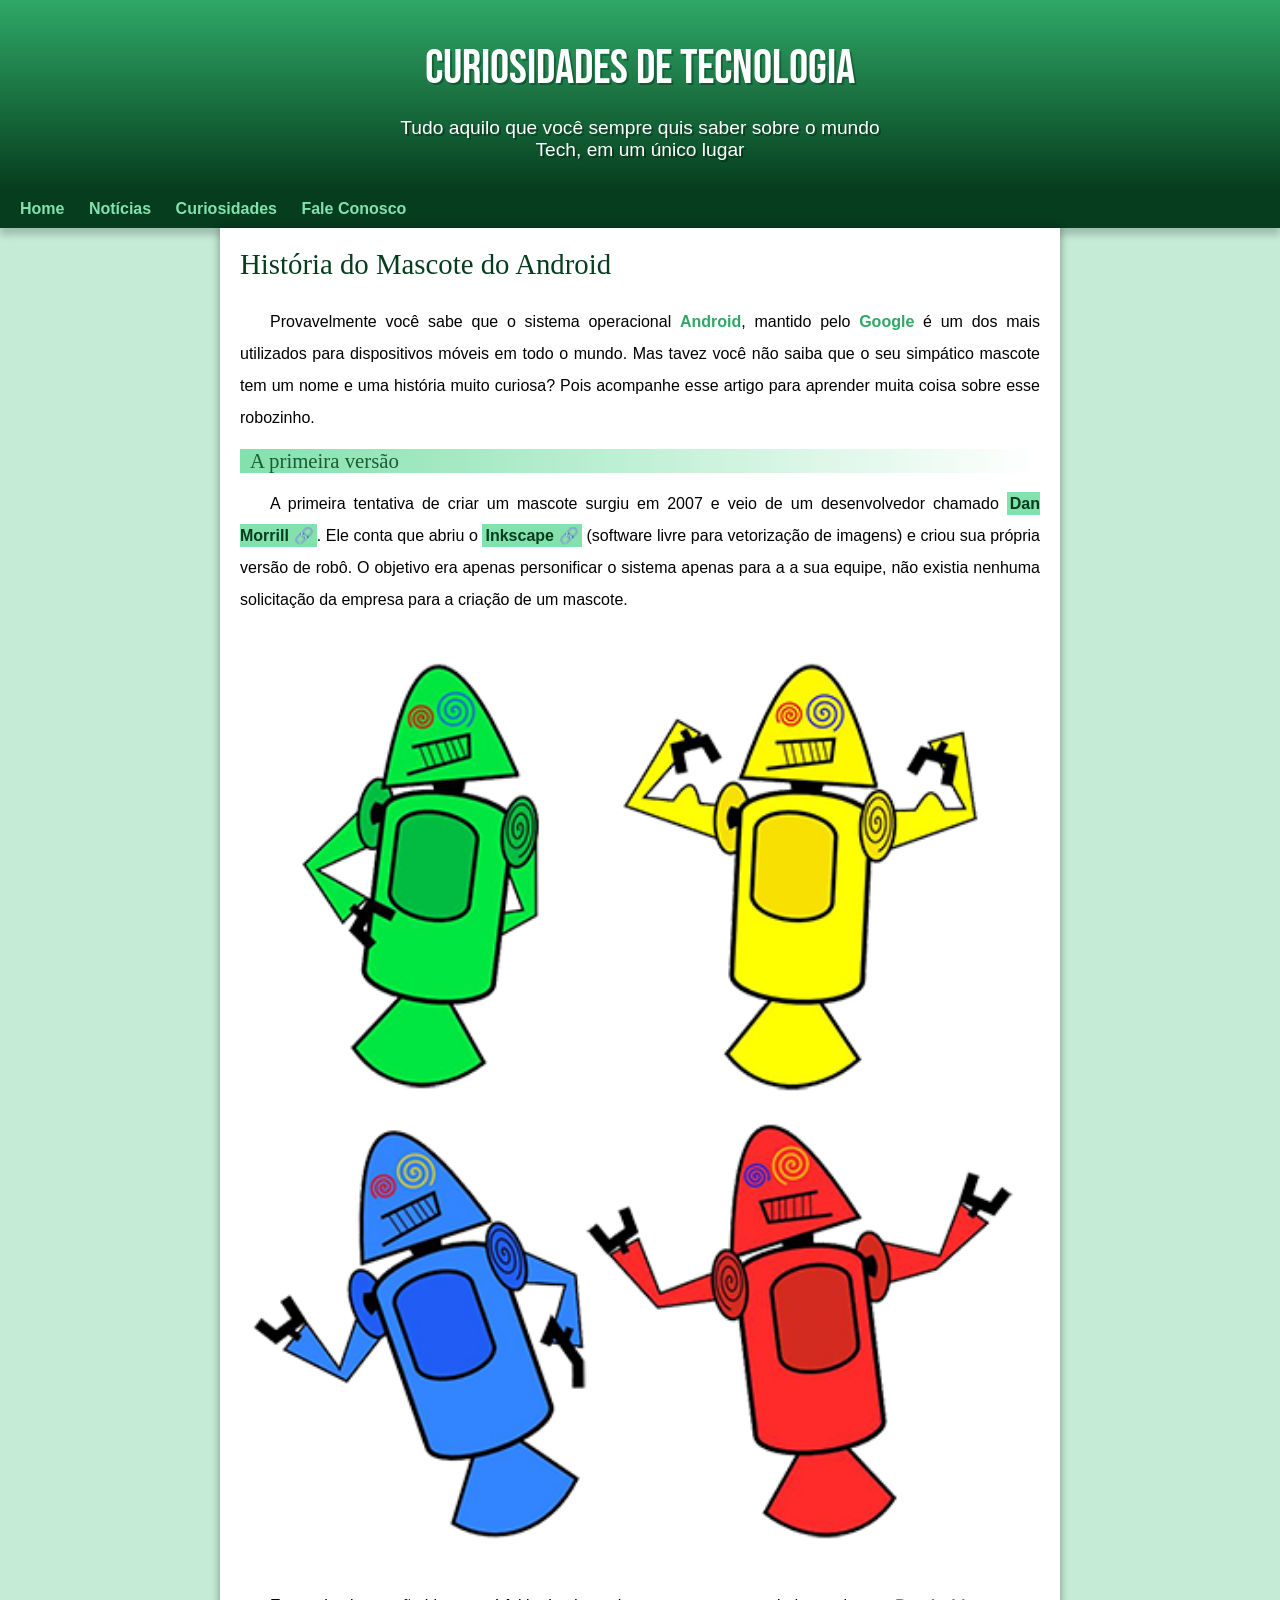
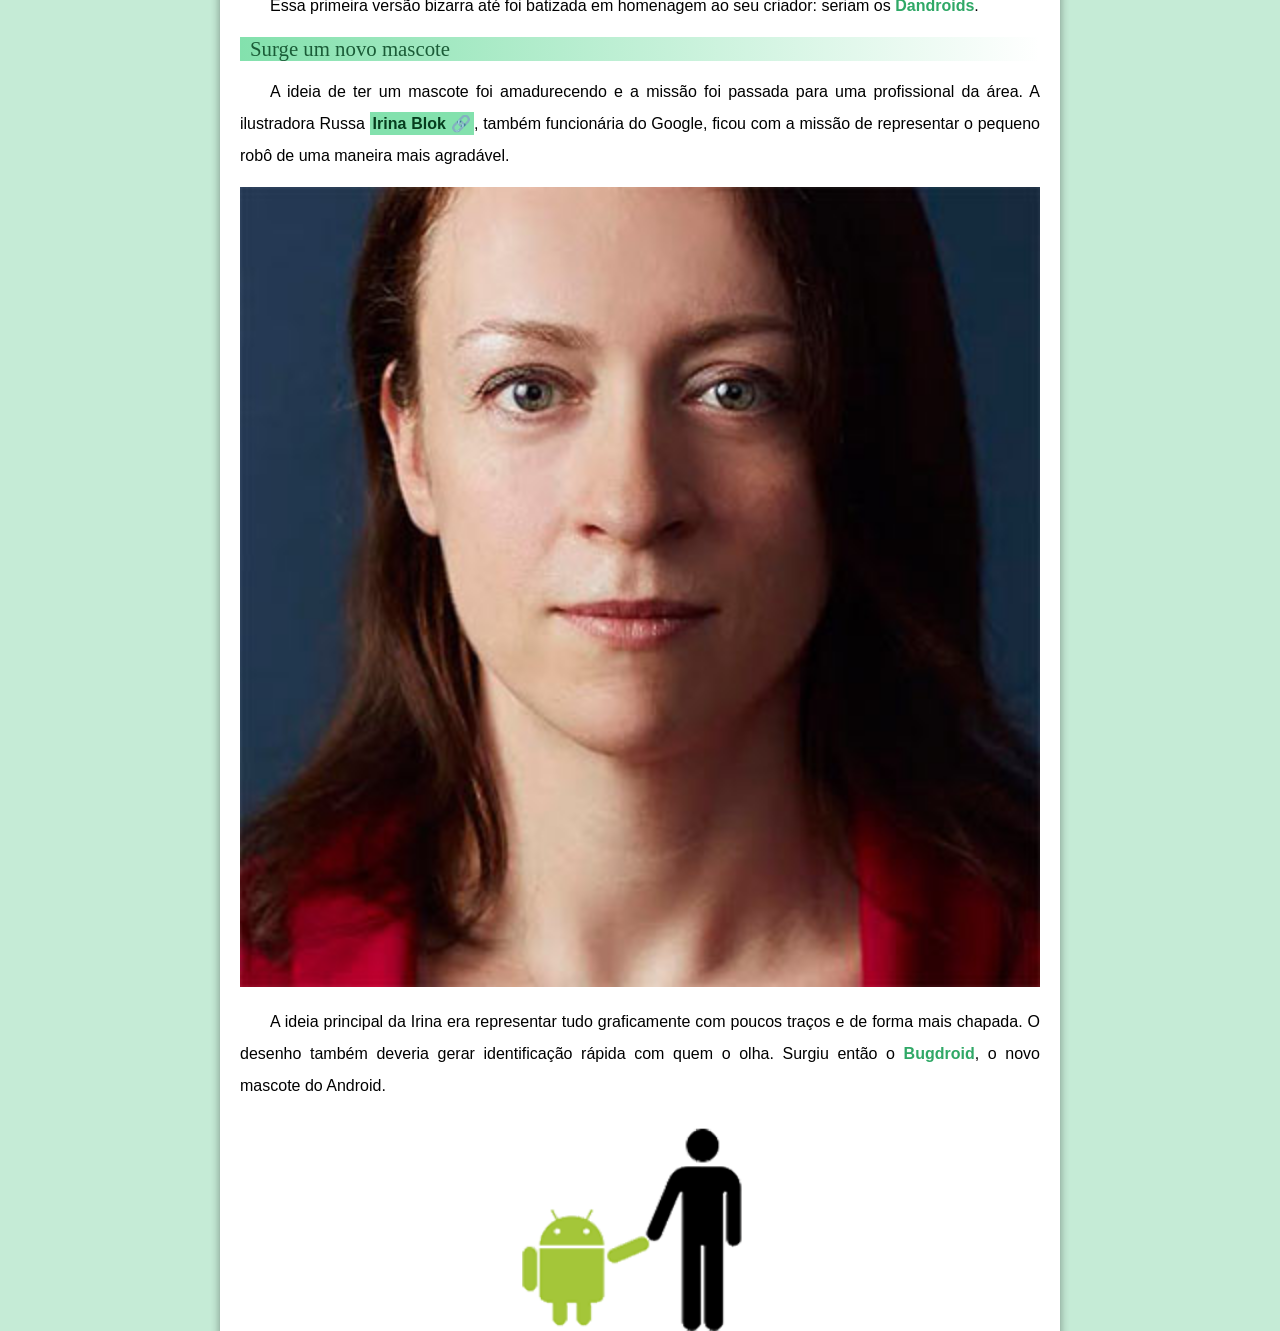
==== index.html @ 8fe5023e "ajuste" ====
<!DOCTYPE html>
<html lang="pt-br">
<head>
    <meta charset="UTF-8">
    <meta http-equiv="X-UA-Compatible" content="IE=edge">
    <meta name="viewport" content="width=device-width, initial-scale=1.0">
    <title>Android</title>
    <link rel="shortcut icon" href="imagens/favicon.ico" type="image/x-icon">
    <link rel="stylesheet" href="estilo/style.css">
</head>
<body>
    <header>
        <h1>Curiosidades de Tecnologia</h1>
        
        <p>Tudo aquilo que você sempre quis saber sobre o mundo Tech, em um único lugar</p>
    </header>

    <nav>
        <a href="#">Home</a>
        <a href="#">Notícias</a>
        <a href="#">Curiosidades</a>
        <a href="#">Fale Conosco</a>
    </nav>

<main>
    <article>
        <h1>História do Mascote do Android</h1>
        
        <p>Provavelmente você sabe que o sistema operacional <strong>Android</strong>, mantido pelo <strong>Google</strong> é um dos mais utilizados para dispositivos móveis em todo o mundo. Mas tavez você não saiba que o seu simpático mascote tem um nome e uma história muito curiosa? Pois acompanhe esse artigo para aprender muita coisa sobre esse robozinho.</p>
        
        <h2>A primeira versão</h2>
        
        <p>A primeira tentativa de criar um mascote surgiu em 2007 e veio de um desenvolvedor chamado <a href="https://androidcommunity.com/dan-morrill-shows-us-the-android-mascot-that-almost-was-20130103/" target="_blank" rel="external">Dan Morrill</a>. Ele conta que abriu o <a href="https://inkscape.org/pt-br/" target="_blank" rel="external">Inkscape</a> (software livre para vetorização de imagens) e criou sua própria versão de robô. O objetivo era apenas personificar o sistema apenas para a a sua equipe, não existia nenhuma solicitação da empresa para a criação de um mascote.</p>
        
        <picture>
            <source media="(max-width: 600px)" srcset="imagens/dan-droids-pq.png">
            <img src="imagens/dan-droids.png" alt="Dan Droids">
        </picture>
        
        <p>Essa primeira versão bizarra até foi batizada em homenagem ao seu criador: seriam os <strong>Dandroids</strong>.</p>
        
        <h2>Surge um novo mascote</h2>
        
        <p>A ideia de ter um mascote foi amadurecendo e a missão foi passada para uma profissional da área. A ilustradora Russa <a href="https://www.irinablok.com/" target="_blank" rel="external">Irina Blok</a>, também funcionária do Google, ficou com a missão de representar o pequeno robô de uma maneira mais agradável.</p>
        
        <picture>
            <source media="(max-width: 600px)" srcset="imagens/irina-blok-pq.jpg">
            <img src="imagens/irina-blok.jpg" alt="Irina Blok">
        </picture>
        
        <p>A ideia principal da Irina era representar tudo graficamente com poucos traços e de forma mais chapada. O desenho também deveria gerar identificação rápida com quem o olha. Surgiu então o <strong>Bugdroid</strong>, o novo mascote do Android.</p>
        
        <img src="imagens/bugdroid.png" class="pequena" alt="Bugdroid">
        
        <p>A principal inspiração para os traços do novo <strong>Bugdroid</strong> veio daqueles bonequinhos que ilustram portas de banheiro para indicar o gênero de cada porta. Conta a lenda que a artista estava criando em sua mesa no escritório do <strong>Google</strong> e olhou para o lado dos banheiros e a identificação foi imediata: simples, limpo, objetivo.</p>
        
        <div class="video">
            <iframe width="560" height="315" src="https://www.youtube.com/embed/l2UDgpLz20M" title="YouTube video player" frameborder="0" allow="accelerometer; autoplay; clipboard-write; encrypted-media; gyroscope; picture-in-picture; web-share" allowfullscreen></iframe>
        </div>
        
        <aside>
            <h3>Quer aprender mais?</h3>
        
            <p>Outro assunto curioso em relação ao Android é que cada versão sempre foi nomeada em homenagem a um doce, em ordem alfabética a partir da versão 1.5 até a 9.0.</p>
        
            <ul>
                <li>
                    <abbr title="Bolo de Copo">1.5 - Cupcake</abbr>
                </li>
                <li>
                    <abbr title="Rosquinha">1.6 - Donut</abbr>
                </li>
                <li>
                    <abbr title="">3.0 - Eclair</abbr>
                </li>
                <li>
                    <abbr title="Bomba">2.2 - Froyo</abbr>
                </li>
                <li>
                    <abbr title="Iogurte Congelado">2.3 - Gingerbread</abbr>
                </li>
                <li>
                    <abbr title="Favo de Mel">3.0 - Honeycomb</abbr>
                </li>
                <li>
                    <abbr title="Sanduíche de Sorvete">4.0 - Ice Cream Sandwich</abbr>
                </li>
                <li>
                    <abbr title="Jujuba">4.1 - Jelly Bean</abbr>
                </li>
                <li>
                    <abbr title="KitKat">4.4 - KitKat</abbr>
                </li>
                <li>
                    <abbr title="Pirulito">5.0 - Lolipop</abbr>
                </li>
                <li>
                    <abbr title="Marshmallow">6.0 - Marshmallow</abbr>
                </li>
                <li>
                    <abbr title="Torrone">7.0 - Nougat</abbr>
                </li>
                <li>
                    <abbr title="Oreo">8.0 - Oreo</abbr>
                </li>
                <li>
                    <abbr title="Torta">9.0 - Pie</abbr>
                </li>
            </ul>
        
            <p>Infelizmente, o <strong>Android Q</strong> não existiu, pois o Google resolveu pôr fim a</p> essa divertida prática e começou a usar numerações, o que deu origem ao Android 10.
        
            <p>Acesse aqui o site <a href="https://www.android.com/intl/pt_pt/history/" target="_blank" rel="external">Android History</a> para conhecer a sequência das versões "adocicadas" e o que cada uma trouxe para o sistema Android.</p>
        </aside>
        <p>Então é isso! Espero que você tenha gostado do nosso artigo com essa curiosidade sobre o sistema <strong>Android</strong> e seu simpático mascote.</p>
    </article>
</main>
        
<footer>
    <p>Site criado por <a href="https://github.com/gustavoguanabara" target="_blank" rel="external">Gustavo Guanabara</a> para o <a href="https://www.cursoemvideo.com/" target="_blank" rel="external">CursoemVideo</a>.</p>
</footer>
</body>
</html>
---- estilo/style.css ----
@charset "UTF-8";

@import url('https://fonts.googleapis.com/css2?family=Bebas+Neue&display=swap');

@font-face {
    font-family: 'idroid';
    src: url('/fontes/._idroid.otf') format('opentype');
}

* {
    margin: 0px;
    padding: 0px;
}

:root {
    --cor0: #c5ebd6;
    --cor1: #83e1ad;
    --cor2: #3ddc84;
    --cor3: #2fa866;
    --cor4: #1a5c37;
    --cor5: #063d1e;
    --fonte-padrao: Arial, Helvetica, sans-serif;
    --fonte-destaque: 'Bebas Neue', cursive;
    --font-android: 'idroid', cursive;
}

body {
    font-family: var(--fonte-padrao);
    background-color: var(--cor0);
}

header {
    background-image: linear-gradient(to bottom, var(--cor3), var(--cor5));
    min-height: 150px;
    text-align: center;
    padding-top: 40px;
}

header > h1 {
    font-family: var(--fonte-destaque);
    color: white;
    font-weight: normal;
    font-size: 3.0em;
    margin-bottom: 10px;
    text-shadow: 2px 2px 0px rgba(0, 0, 0, 0.267);
}

header > p {
    font-family: var(--fonte-padrao);
    color: white;
    font-size: 1.2em;
    max-width: 500px;
    text-align: center;
    margin: auto;
    padding-top: 10px;
    text-shadow: 2px 2px 0px rgba(0, 0, 0, 0.311);
}

nav {
    background-color: var(--cor5);
    padding: 10px;
    box-shadow: 0px 7px 7px rgba(0, 0, 0, 0.19);
}

nav > a {
    font-family: var(--fonte-padrao);
    color: var(--cor1);
    font-weight: bold;
    text-decoration: none;
    padding-right: 10px;
    padding-left: 10px;
    transition-duration: 0.2s;
}

nav > a:hover {
    background-color: var(--cor3);
    padding: 10px;
    border-radius: 5px;
    color: var(--cor5);
}

main {
    background-color: white;
    min-width: 500px;
    max-width: 800px;
    margin: auto;
    padding: 20px;
    margin-bottom: 30px;
    box-shadow: 0px 0px 10px rgba(0, 0, 0, 0.392);
    border-bottom-left-radius: 10px;
    border-bottom-right-radius: 10px;
}

main h1 {
    color: var(--cor5);
    font-family: var(--font-android);
    font-size: 1.8em;
    font-weight: normal;
    padding-bottom: 10px;
}

main h2 {
    background-image: linear-gradient(to right, var(--cor1), transparent);
    font-family: var(--font-android);
    color: var(--cor4);
    text-indent: 10px;
    font-size: 1.3em;
    font-weight: normal;
}

main p {
    text-align: justify;
    text-indent: 30px;
    line-height: 2.0em;
    margin: 15px 0px;
}

main a {
    text-decoration: none;
    background-color: var(--cor1);
    color: var(--cor5);
    padding: 3px;
    font-weight: bold;
}

main a::after {
    content: '\00A0\1F517';
}

main strong {
    color: var(--cor3);
}

img {
    width: 100%;
}

img.pequena {
    max-width: 350px;
    margin: auto;
    display: block;
}

div.video {
    background-color: var(--cor4);
    padding-bottom: 56.5%;
    position: relative;
    margin: 0px -20px 30px -20px;
}

div.video > iframe {
    position: absolute;
    top: 5%;
    left: 5%;
    width: 90%;
    height: 90%;
}

aside {
    background-color: var(--cor1);
    padding: 10px;
    border-radius: 10px;
}

aside > h3 {
    background-color: var(--cor4);
    color: white;
    margin: -10px -10px 0 -10px;
    padding: 10px;
    border-top-left-radius: 10px;
    border-top-right-radius: 10px;
}

aside > ul {
    list-style-type: '\00A0\2714\00A0';
    columns: 2;
    list-style-position: inside;
}

footer {
    background-color: var(--cor5);
    color: white;
    text-align: center;
    font-size: 0.8em;
    padding: 2px;
}

footer > p > a {
    text-decoration: none;
    color: white;
    font-weight: bold;
}

footer > p > a:hover {
    color: var(--cor2);
    text-decoration: underline;
}
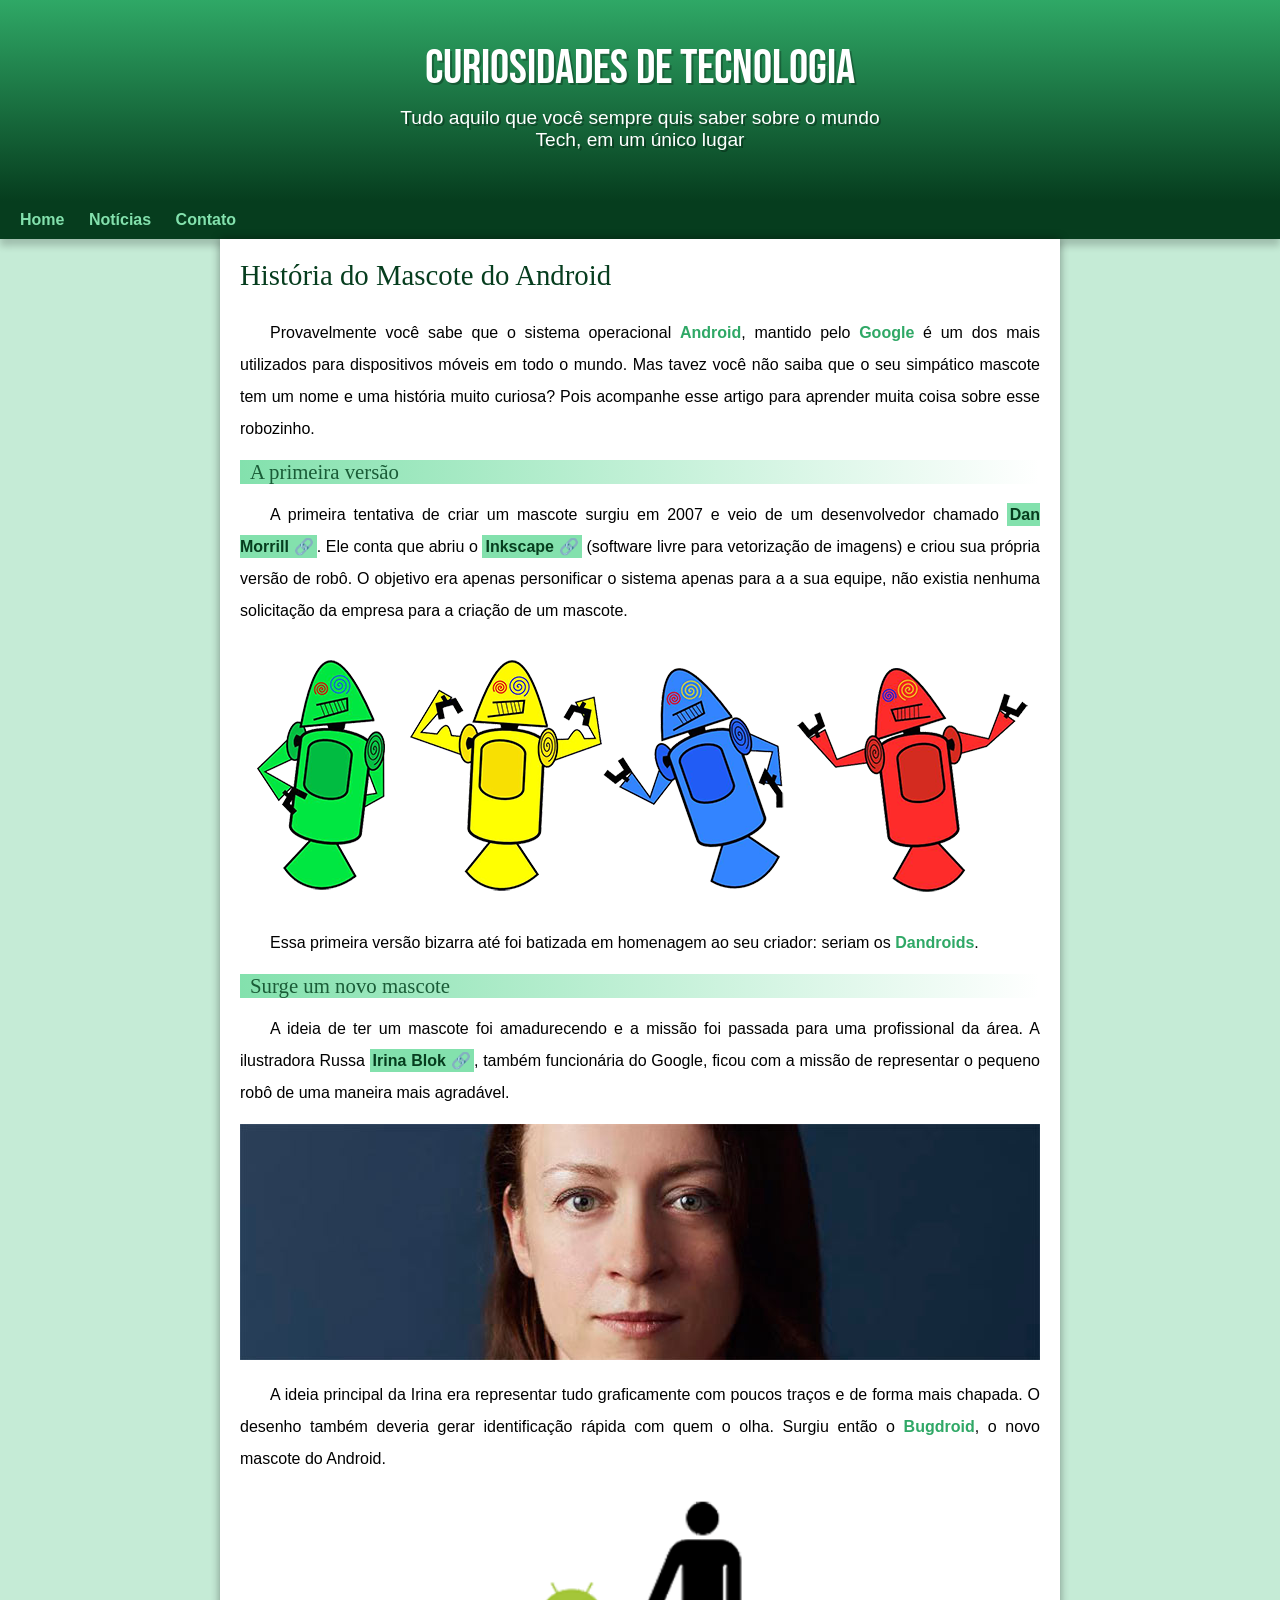
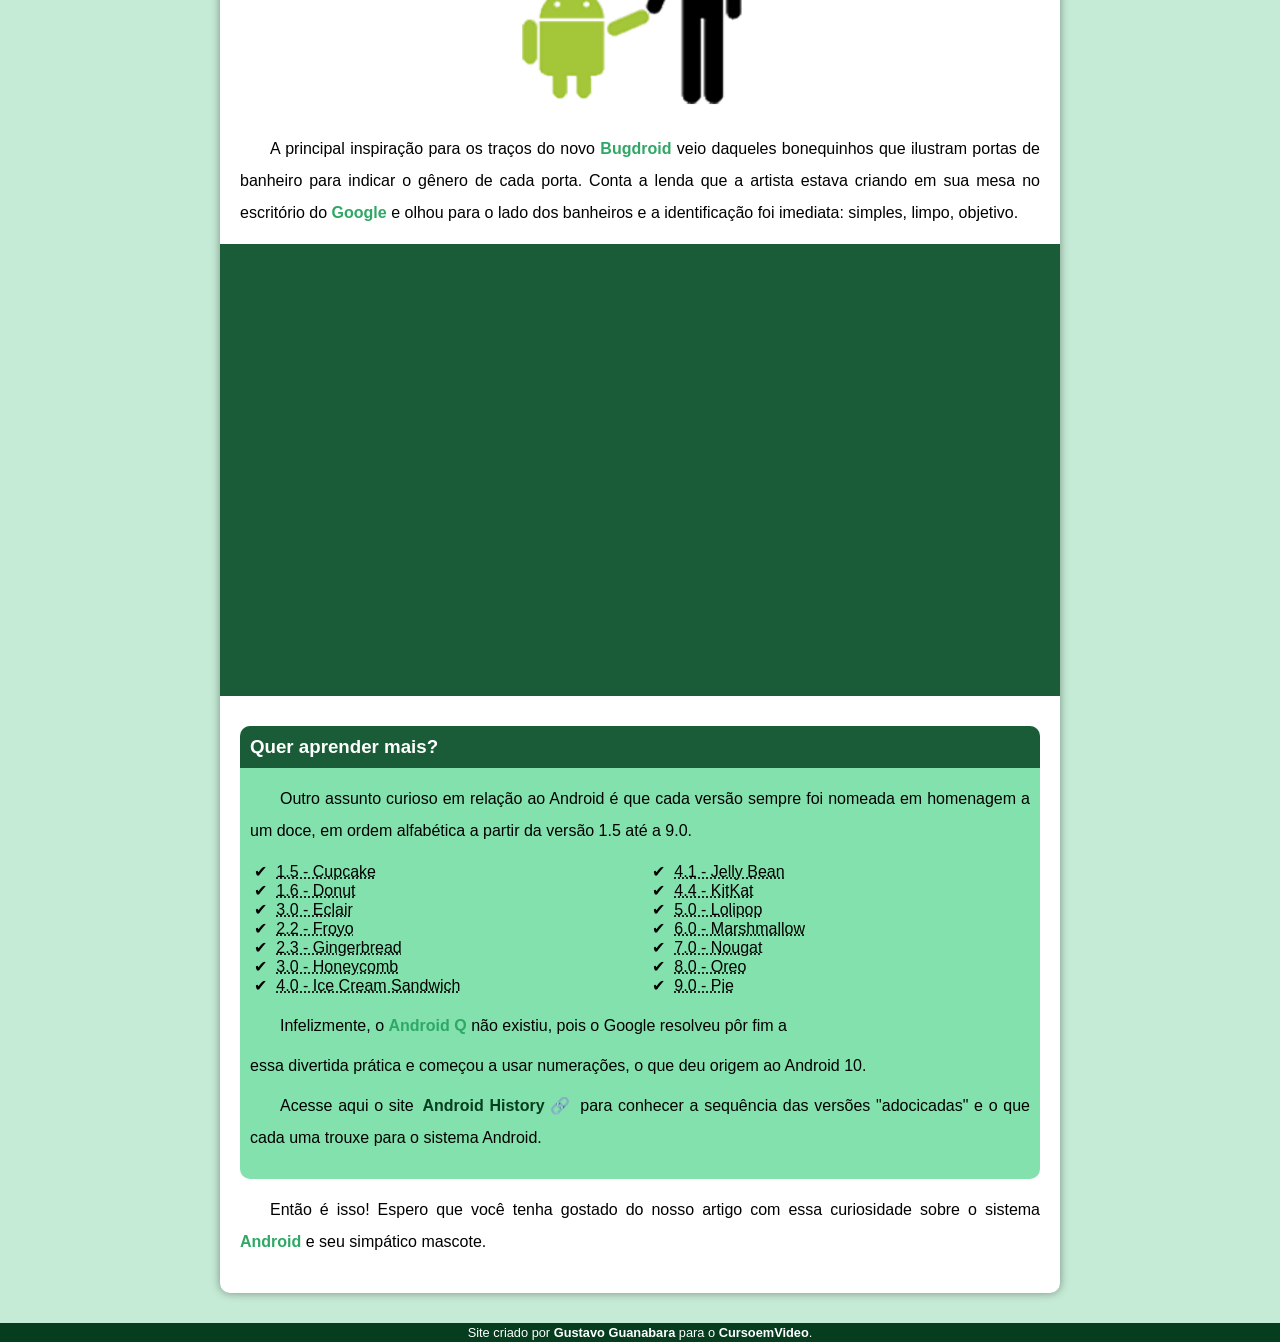
==== commit 48620b1d: "problema de padding corrigida" ====
--- a/index.html
+++ b/index.html
@@ -18,8 +18,7 @@
     <nav>
         <a href="#">Home</a>
         <a href="#">Notícias</a>
-        <a href="#">Curiosidades</a>
-        <a href="#">Fale Conosco</a>
+        <a href="#">Contato</a>
     </nav>
 
 <main>
--- a/estilo/style.css
+++ b/estilo/style.css
@@ -34,6 +34,7 @@
     min-height: 150px;
     text-align: center;
     padding-top: 40px;
+    width: 100%;
 }
 
 header > h1 {
@@ -49,10 +50,10 @@
     font-family: var(--fonte-padrao);
     color: white;
     font-size: 1.2em;
+    text-align: center;
     max-width: 500px;
-    text-align: center;
     margin: auto;
-    padding-top: 10px;
+    padding-bottom: 50px;
     text-shadow: 2px 2px 0px rgba(0, 0, 0, 0.311);
 }
 
@@ -81,7 +82,7 @@
 
 main {
     background-color: white;
-    min-width: 500px;
+    min-width: 400px;
     max-width: 800px;
     margin: auto;
     padding: 20px;
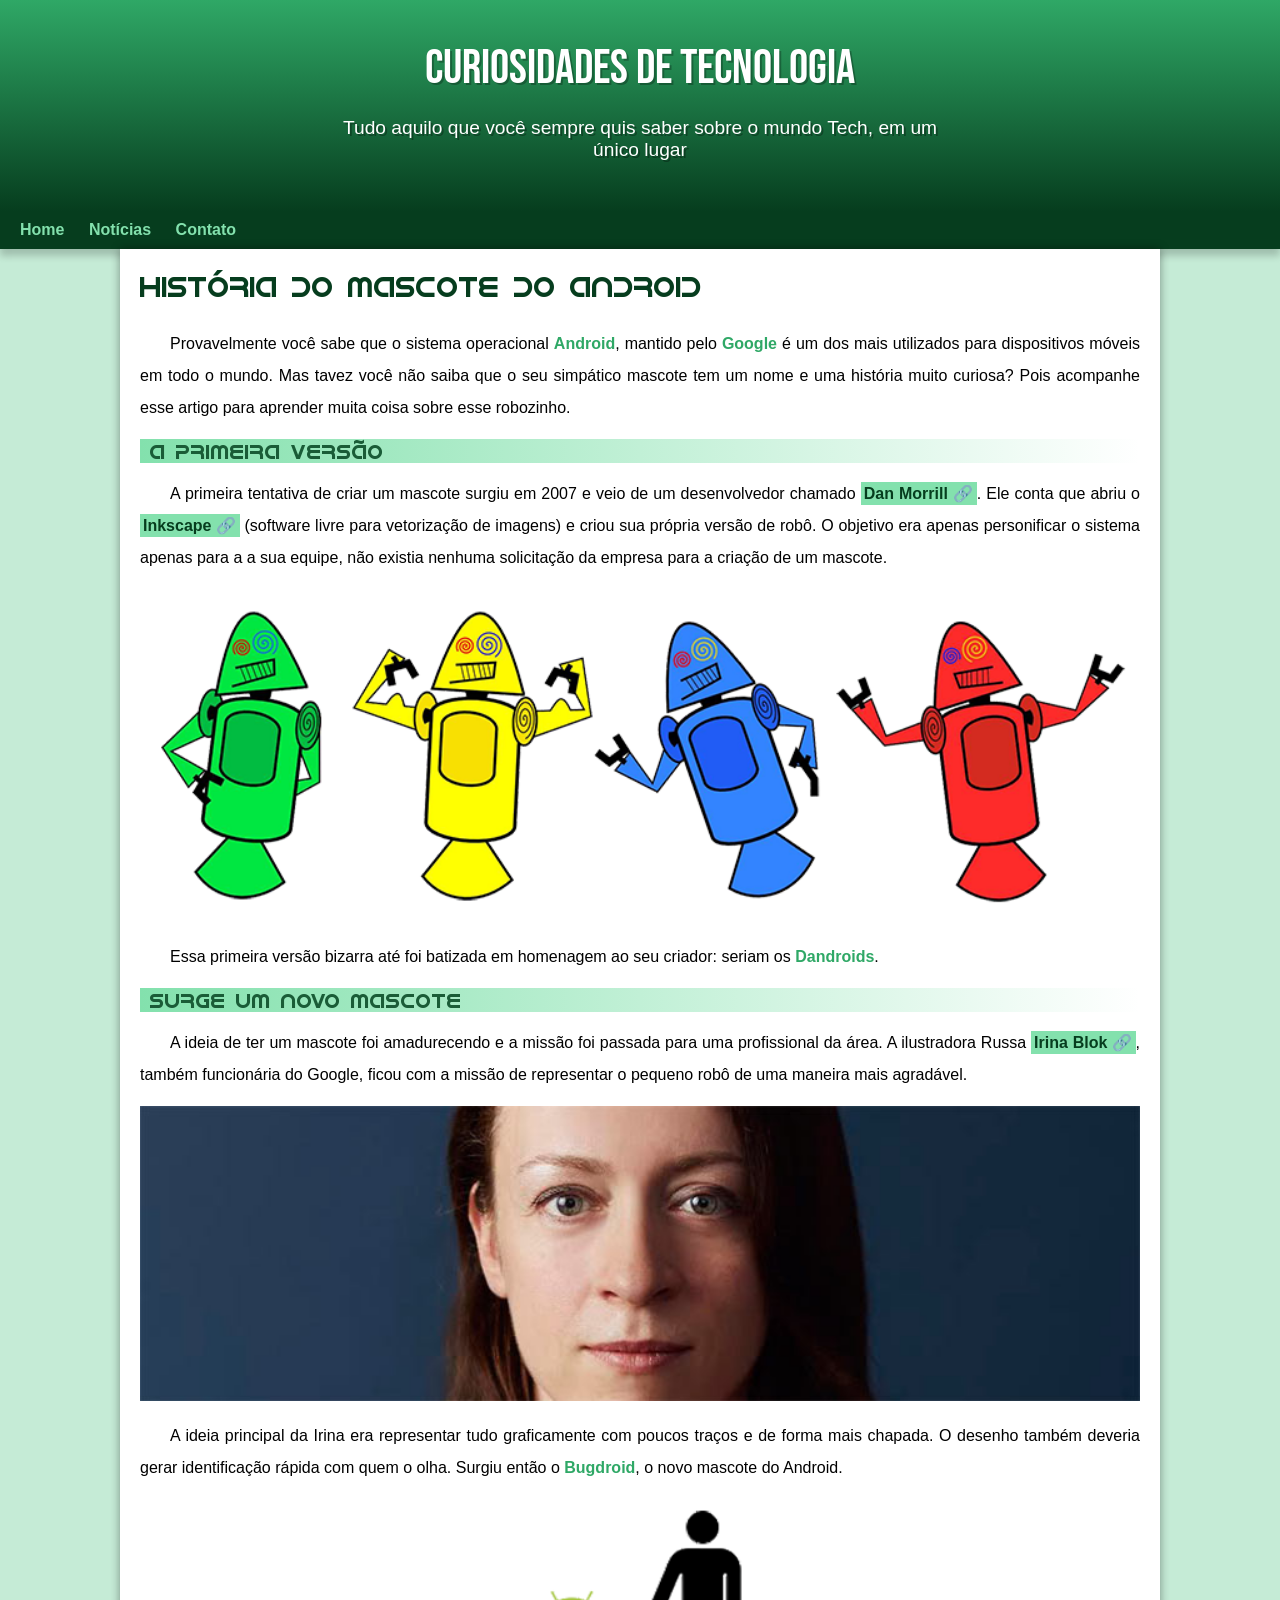
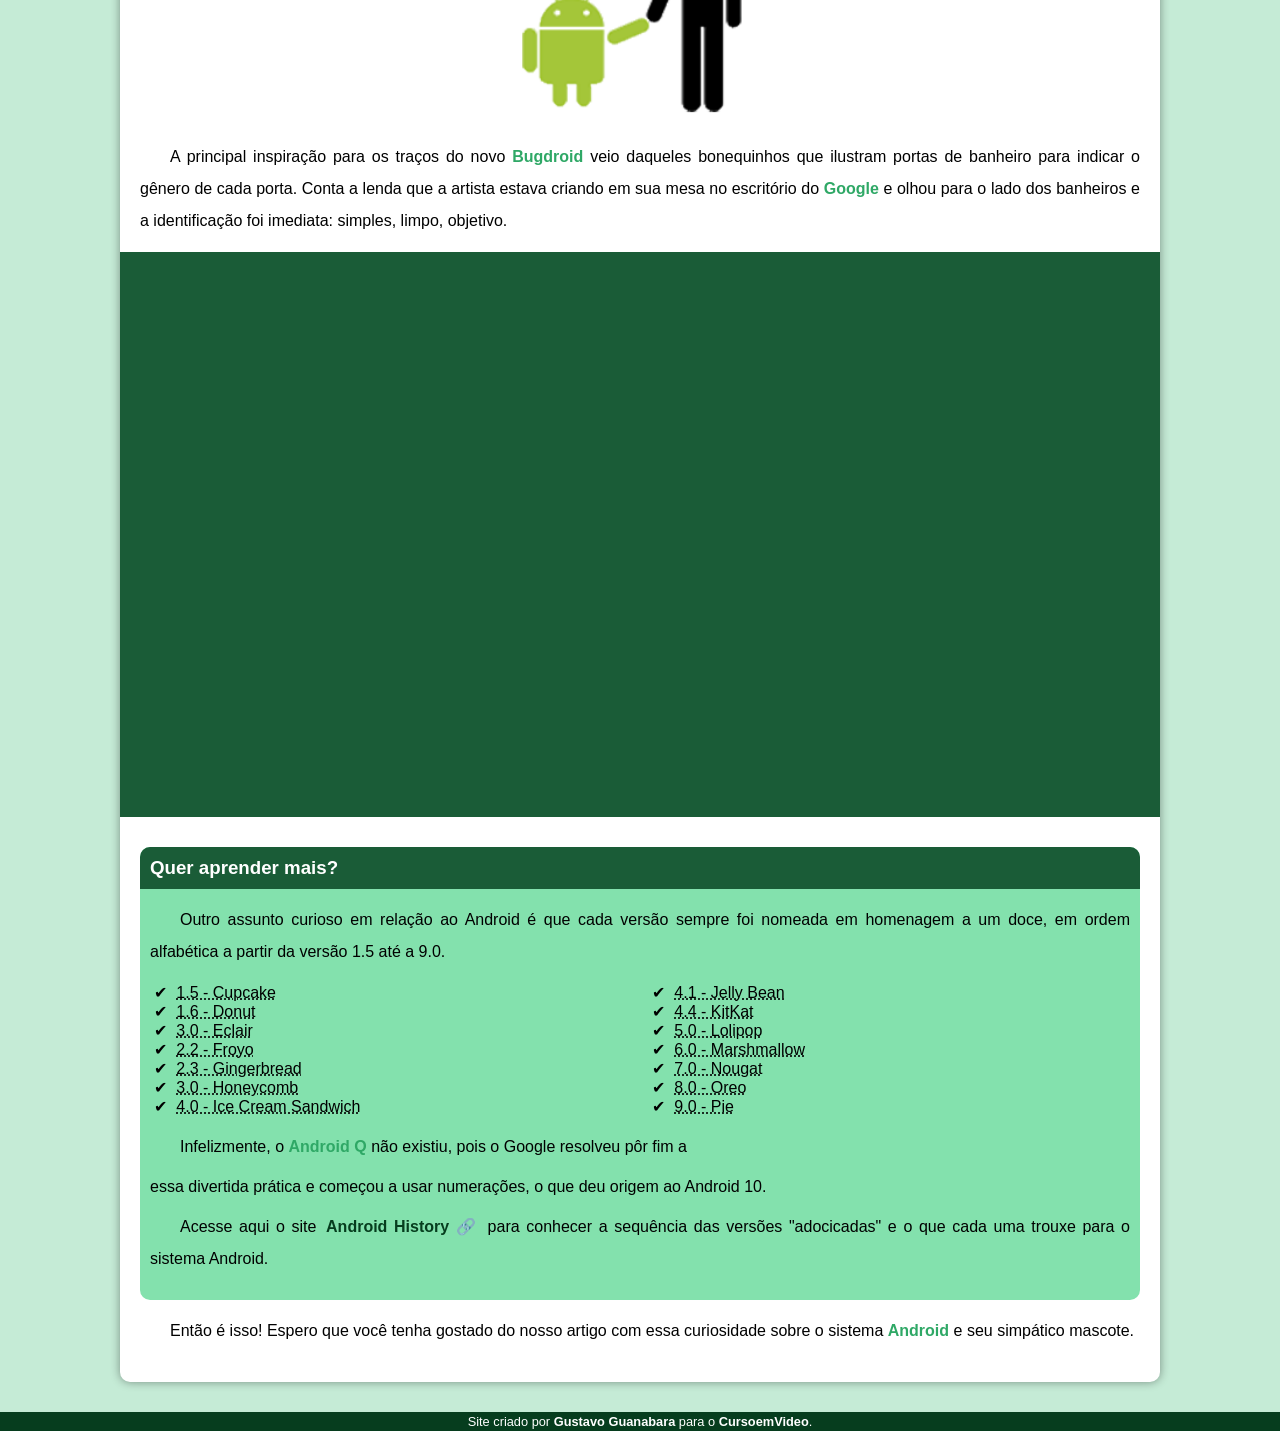
==== commit 7d3ea30b: "diversas alterações no código" ====
--- a/index.html
+++ b/index.html
@@ -32,7 +32,7 @@
         <p>A primeira tentativa de criar um mascote surgiu em 2007 e veio de um desenvolvedor chamado <a href="https://androidcommunity.com/dan-morrill-shows-us-the-android-mascot-that-almost-was-20130103/" target="_blank" rel="external">Dan Morrill</a>. Ele conta que abriu o <a href="https://inkscape.org/pt-br/" target="_blank" rel="external">Inkscape</a> (software livre para vetorização de imagens) e criou sua própria versão de robô. O objetivo era apenas personificar o sistema apenas para a a sua equipe, não existia nenhuma solicitação da empresa para a criação de um mascote.</p>
         
         <picture>
-            <source media="(max-width: 600px)" srcset="imagens/dan-droids-pq.png">
+            <source media="(max-width: 670px)" srcset="imagens/dan-droids-pq.png">
             <img src="imagens/dan-droids.png" alt="Dan Droids">
         </picture>
         
@@ -43,7 +43,7 @@
         <p>A ideia de ter um mascote foi amadurecendo e a missão foi passada para uma profissional da área. A ilustradora Russa <a href="https://www.irinablok.com/" target="_blank" rel="external">Irina Blok</a>, também funcionária do Google, ficou com a missão de representar o pequeno robô de uma maneira mais agradável.</p>
         
         <picture>
-            <source media="(max-width: 600px)" srcset="imagens/irina-blok-pq.jpg">
+            <source media="(max-width: 670px)" srcset="imagens/irina-blok-pq.jpg">
             <img src="imagens/irina-blok.jpg" alt="Irina Blok">
         </picture>
         
--- a/estilo/style.css
+++ b/estilo/style.css
@@ -4,7 +4,7 @@
 
 @font-face {
     font-family: 'idroid';
-    src: url('/fontes/._idroid.otf') format('opentype');
+    src: url('../fontes/idroid.otf') format('opentype');
 }
 
 * {
@@ -41,8 +41,8 @@
     font-family: var(--fonte-destaque);
     color: white;
     font-weight: normal;
-    font-size: 3.0em;
-    margin-bottom: 10px;
+    font-size: 3em;
+    margin-bottom: 20px;
     text-shadow: 2px 2px 0px rgba(0, 0, 0, 0.267);
 }
 
@@ -50,9 +50,10 @@
     font-family: var(--fonte-padrao);
     color: white;
     font-size: 1.2em;
-    text-align: center;
-    max-width: 500px;
+    max-width: 600px;
     margin: auto;
+    padding-right: 10px;
+    padding-left: 10px;
     padding-bottom: 50px;
     text-shadow: 2px 2px 0px rgba(0, 0, 0, 0.311);
 }
@@ -64,26 +65,23 @@
 }
 
 nav > a {
-    font-family: var(--fonte-padrao);
     color: var(--cor1);
     font-weight: bold;
+    padding: 10px;
     text-decoration: none;
-    padding-right: 10px;
-    padding-left: 10px;
+    border-radius: 5px;
     transition-duration: 0.2s;
 }
 
 nav > a:hover {
     background-color: var(--cor3);
-    padding: 10px;
-    border-radius: 5px;
     color: var(--cor5);
 }
 
 main {
     background-color: white;
-    min-width: 400px;
-    max-width: 800px;
+    min-width: 300px;
+    max-width: 1000px;
     margin: auto;
     padding: 20px;
     margin-bottom: 30px;
@@ -132,11 +130,11 @@
     color: var(--cor3);
 }
 
-img {
+main img {
     width: 100%;
 }
 
-img.pequena {
+main img.pequena {
     max-width: 350px;
     margin: auto;
     display: block;
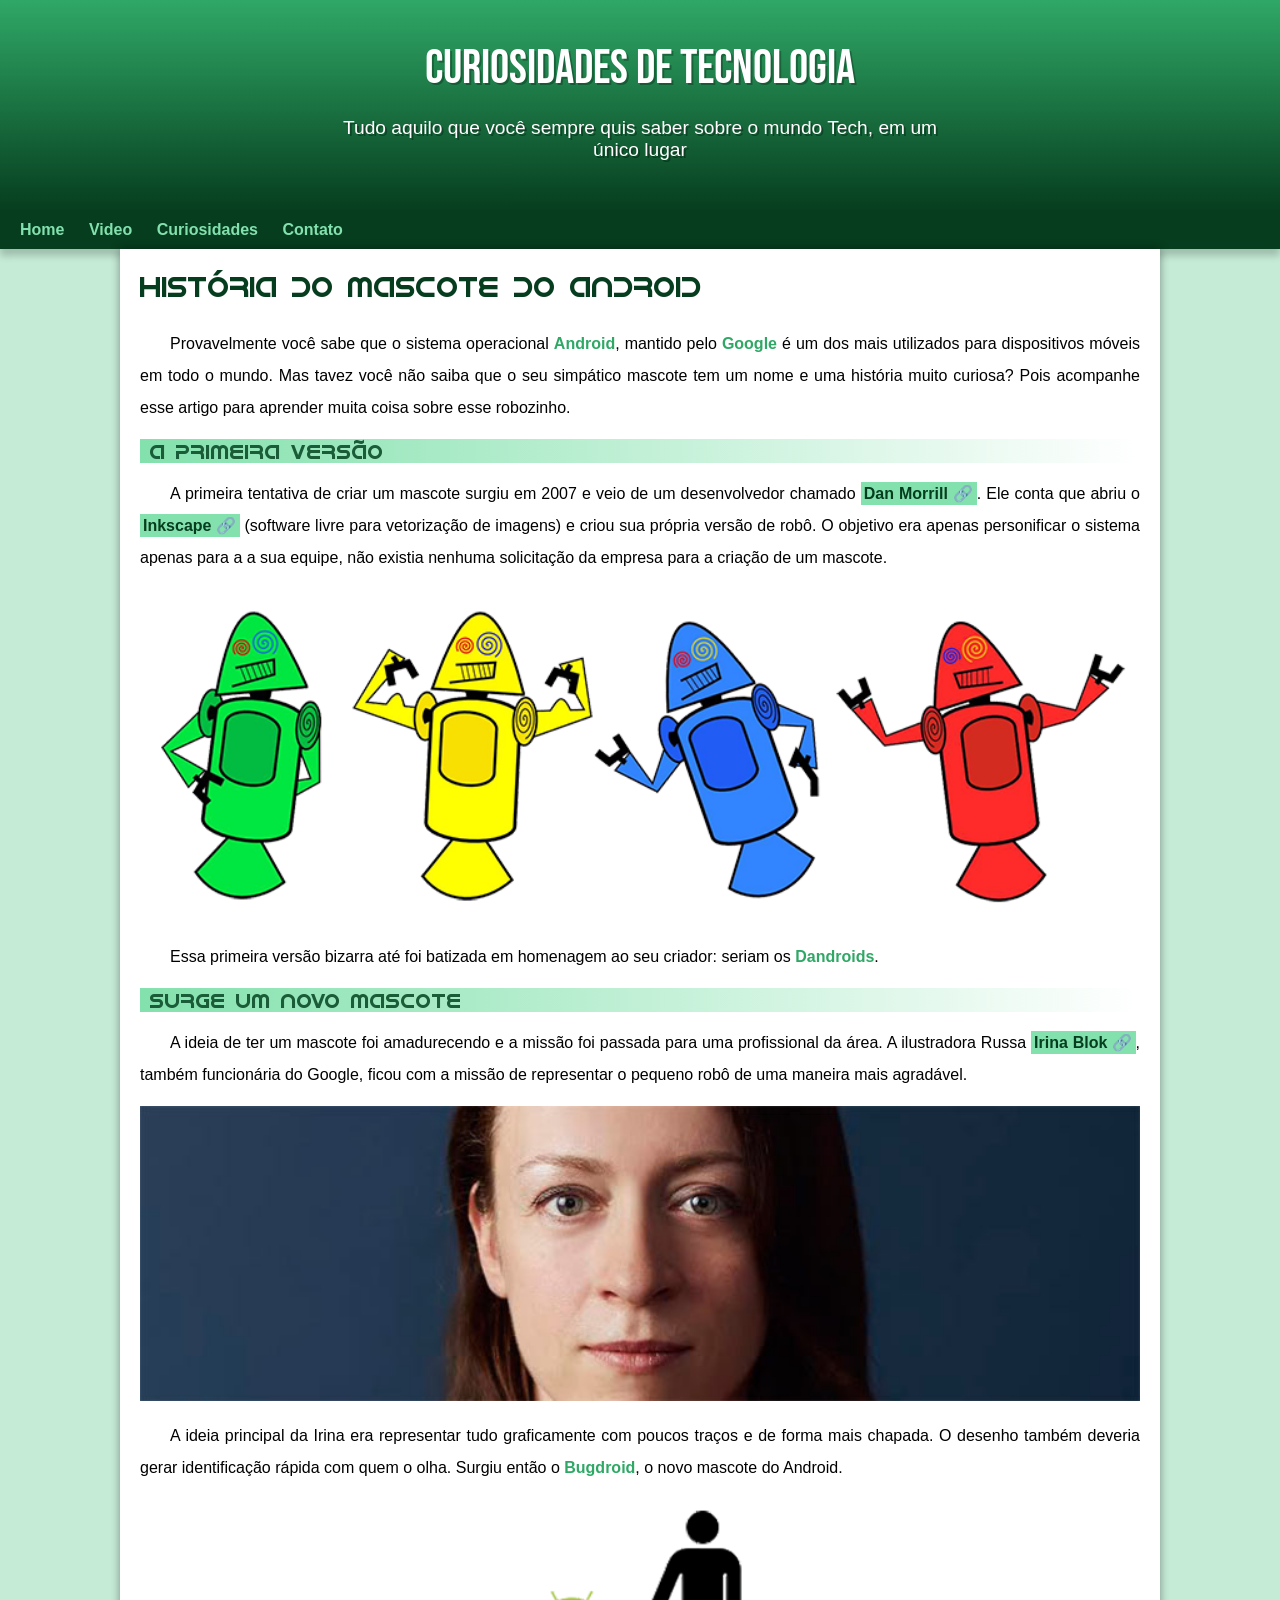
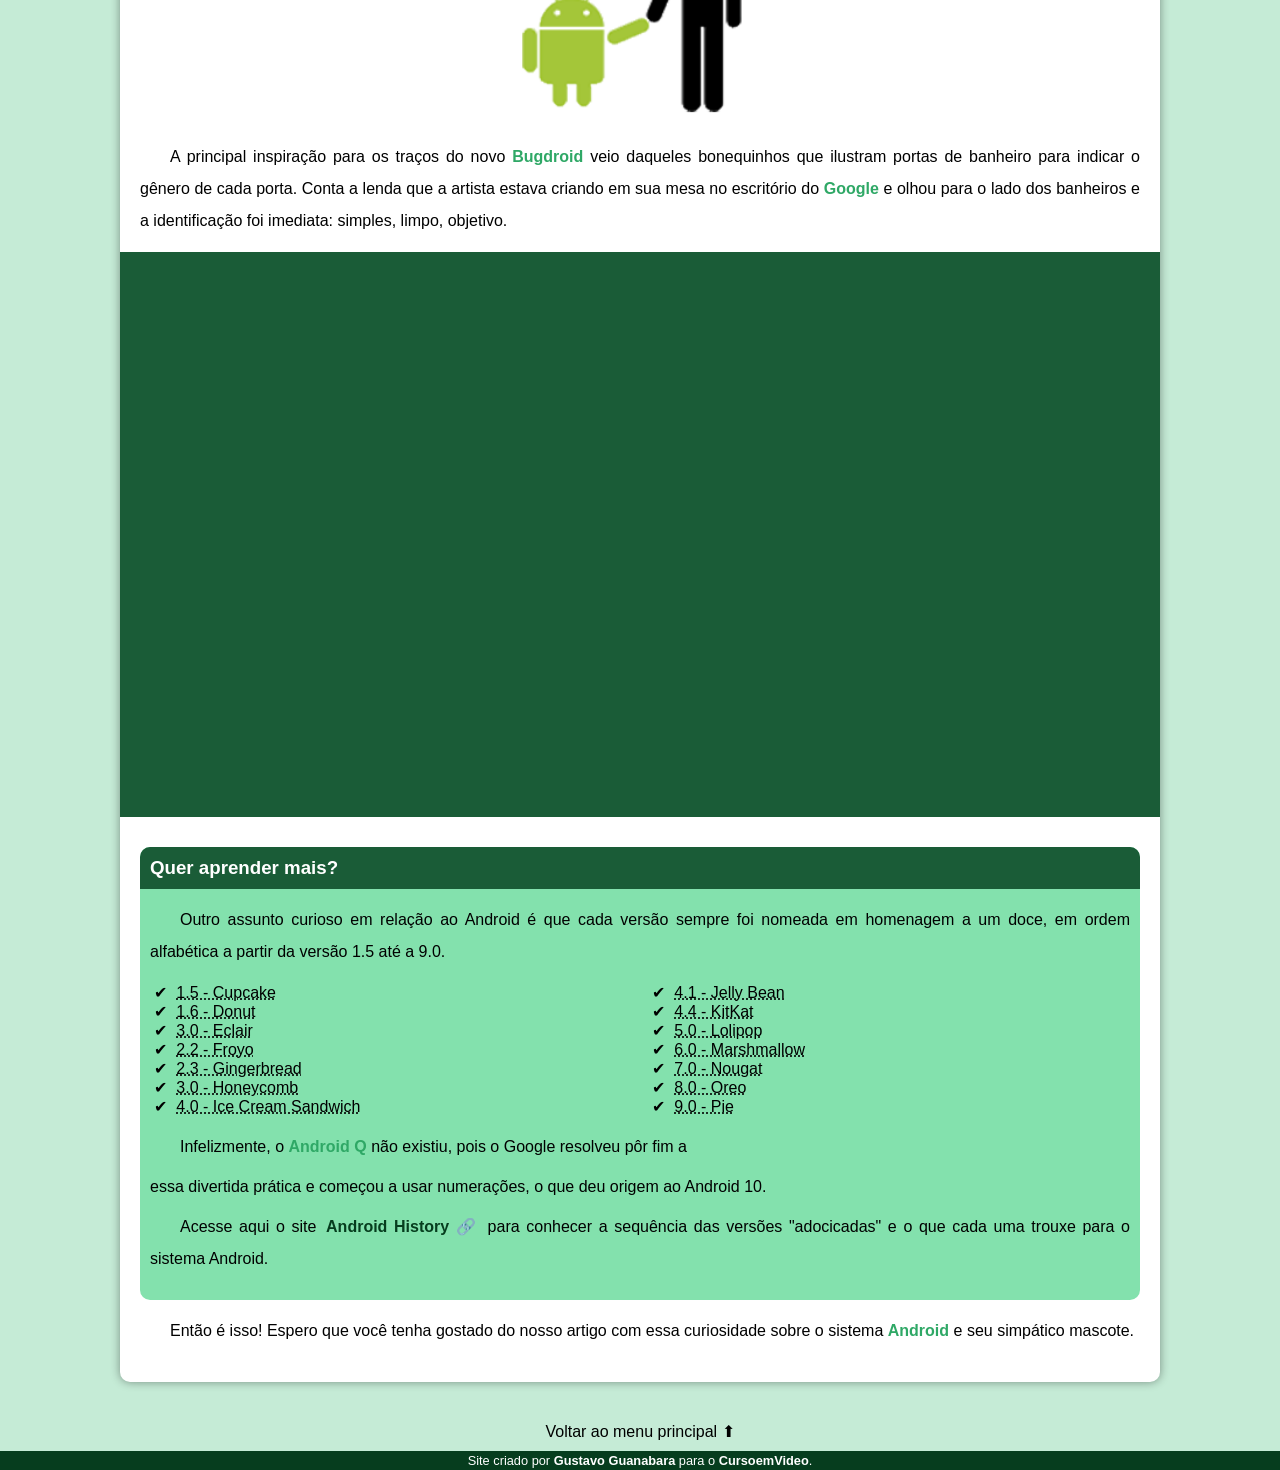
==== commit 76249d1a: "atualização do menu" ====
--- a/index.html
+++ b/index.html
@@ -17,7 +17,8 @@
 
     <nav>
         <a href="#">Home</a>
-        <a href="#">Notícias</a>
+        <a href="#video">Video</a>
+        <a href="#curiosidade">Curiosidades</a>
         <a href="#">Contato</a>
     </nav>
 
@@ -53,12 +54,12 @@
         
         <p>A principal inspiração para os traços do novo <strong>Bugdroid</strong> veio daqueles bonequinhos que ilustram portas de banheiro para indicar o gênero de cada porta. Conta a lenda que a artista estava criando em sua mesa no escritório do <strong>Google</strong> e olhou para o lado dos banheiros e a identificação foi imediata: simples, limpo, objetivo.</p>
         
-        <div class="video">
+        <div class="video" id="video">
             <iframe width="560" height="315" src="https://www.youtube.com/embed/l2UDgpLz20M" title="YouTube video player" frameborder="0" allow="accelerometer; autoplay; clipboard-write; encrypted-media; gyroscope; picture-in-picture; web-share" allowfullscreen></iframe>
         </div>
         
         <aside>
-            <h3>Quer aprender mais?</h3>
+            <h3 id="curiosidade">Quer aprender mais?</h3>
         
             <p>Outro assunto curioso em relação ao Android é que cada versão sempre foi nomeada em homenagem a um doce, em ordem alfabética a partir da versão 1.5 até a 9.0.</p>
         
@@ -114,6 +115,10 @@
         <p>Então é isso! Espero que você tenha gostado do nosso artigo com essa curiosidade sobre o sistema <strong>Android</strong> e seu simpático mascote.</p>
     </article>
 </main>
+
+<div class="menuprincipal">
+    <a href="#" class="menu">Voltar ao menu principal</a>
+</div>
         
 <footer>
     <p>Site criado por <a href="https://github.com/gustavoguanabara" target="_blank" rel="external">Gustavo Guanabara</a> para o <a href="https://www.cursoemvideo.com/" target="_blank" rel="external">CursoemVideo</a>.</p>
--- a/estilo/style.css
+++ b/estilo/style.css
@@ -51,6 +51,7 @@
     color: white;
     font-size: 1.2em;
     max-width: 600px;
+    text-align: center;
     margin: auto;
     padding-right: 10px;
     padding-left: 10px;
@@ -193,4 +194,24 @@
 footer > p > a:hover {
     color: var(--cor2);
     text-decoration: underline;
-}+}
+
+div.menuprincipal {
+    text-align: center;
+    padding: 10px;
+}
+
+
+div a.menu{
+    text-decoration: none;
+    color: black;
+}
+
+div a.menu:hover {
+    text-decoration: underline;
+}
+
+div a.menu::after {
+    content: '\00A0\2B06'
+}
+
